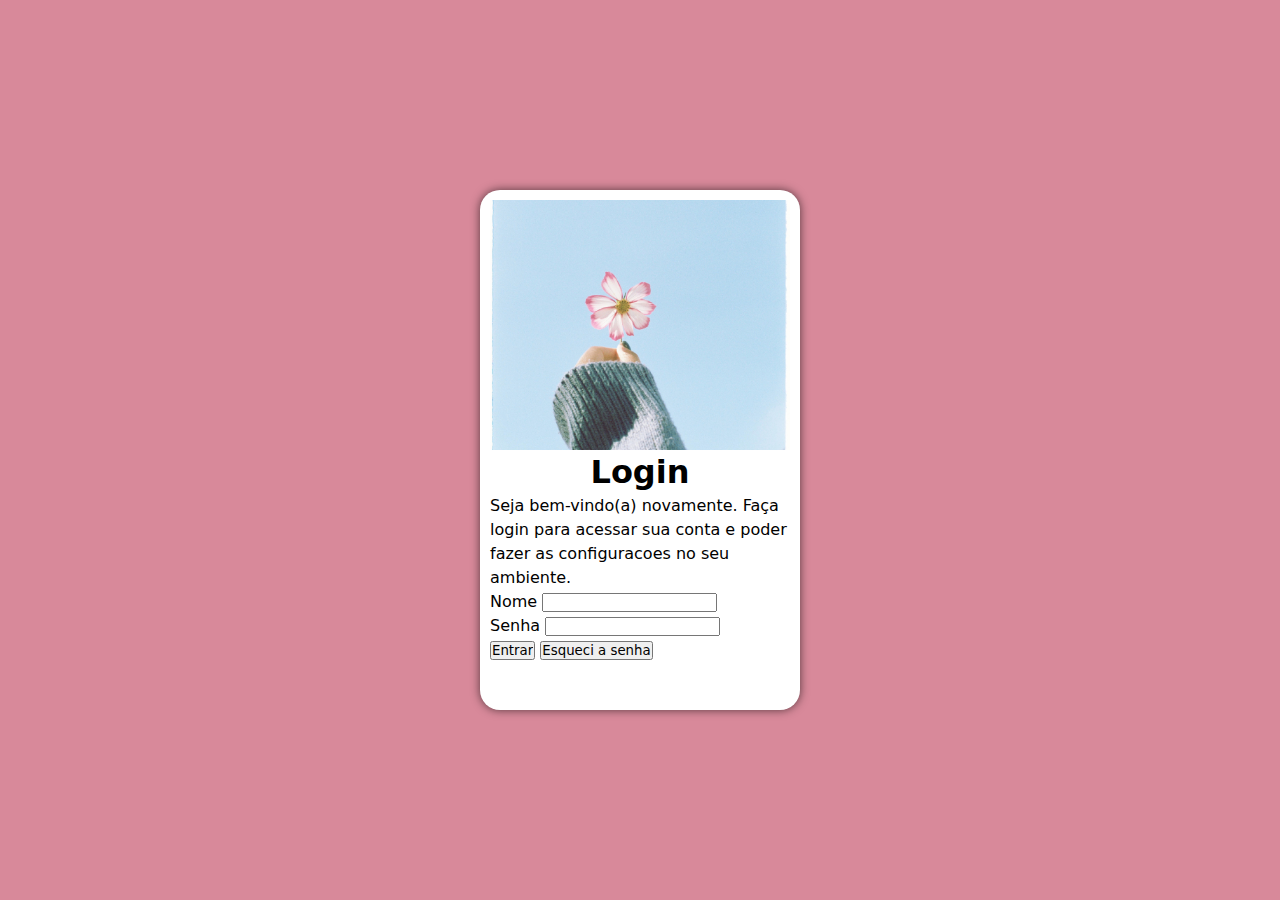
==== login.html @ 4180ae2e "primeira etapa projeto login" ====
<!DOCTYPE html>
<html lang="pt-br">
<head>
    <meta charset="UTF-8">
    <meta http-equiv="X-UA-Compatible" content="IE=edge">
    <meta name="viewport" content="width=device-width, initial-scale=1.0">
    <title>Projeto Login</title>
    <link rel="stylesheet" href="estilos/style.css" media="all">
    <link rel="stylesheet" href="estilos/media-query.css">
</head>
<body>
    <main>
        <section id="imagem">
           <!-- Aqui vai a imagem nas CSS -->
        </section>
        <section id="login">
            <h1>Login</h1>
            <p>Seja bem-vindo(a) novamente. Faça login para acessar sua conta e poder fazer as configuracoes no seu ambiente.</p>
            <form action="cadastro.php" method="post">
                <label for="inome">Nome</label>
                <input type="text" name="nome" id="inome"><br>
                <label for="isenha">Senha</label>
                <input type="password" name="senha" id="isenha"><br>
                <input type="button" value="Entrar">
                <input type="button" value="Esqueci a senha">
            </form>
        </section>
    </main>
</body>
</html>
---- estilos/style.css ----
@charset "UTF-8";

*{
    margin: 0px;
    padding: 0px;
    font-family: system-ui, -apple-system, BlinkMacSystemFont, 'Segoe UI', Roboto, Oxygen, Ubuntu, Cantarell, 'Open Sans', 'Helvetica Neue', sans-serif;
}

body, html{
    background-color: #D8899A;
    height: 100vh;
    width: 100vw;
    position: relative;
}

main{
    position: absolute;
    top: 50%;
    left: 50%;
    transform: translate(-50%, -50%);

    background-color: white;
    width: 300px;
    height: 500px;
    padding: 10px;
    border-radius: 20px;
    box-shadow: 0px 0px 10px rgba(0, 0, 0, 0.61);
}

section#login > h1 {
    font-size: 2em;
    font-weight: bolder;
    text-align: center;
    padding: 10px;
}
section#imagem{
    display: block;
    background: url(../imagens/back-flor-menor.jpg) no-repeat center center;
    background-size: cover;
    height: 250px;
    
}
section#login {
    display: block;
    line-height: 1.5em;
}
---- estilos/media-query.css ----
@charset "UTF-8";

@charset "UTF-8";
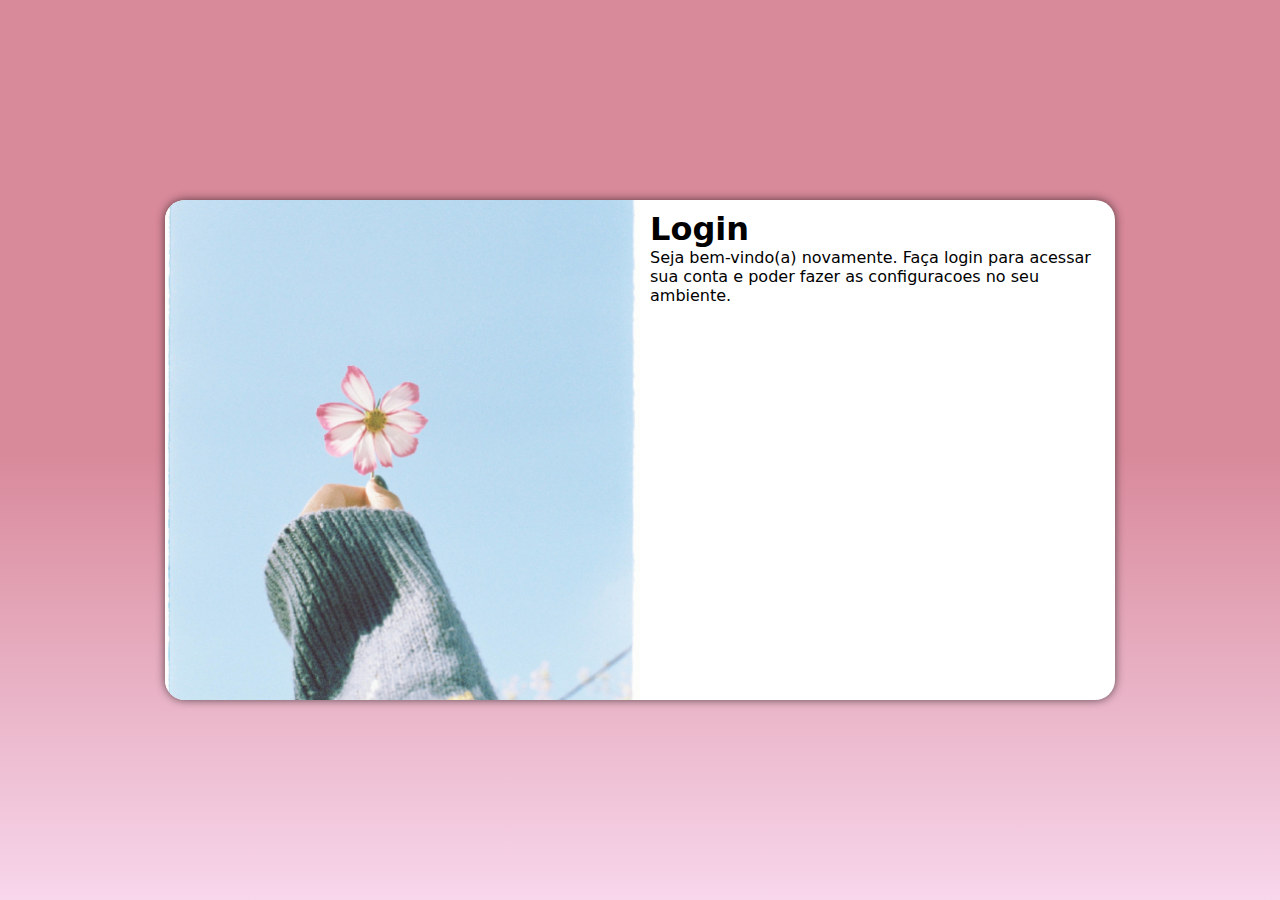
==== commit 74ad5a3b: "media query para outras telas" ====
--- a/login.html
+++ b/login.html
@@ -10,20 +10,22 @@
 </head>
 <body>
     <main>
-        <section id="imagem">
-           <!-- Aqui vai a imagem nas CSS -->
-        </section>
         <section id="login">
-            <h1>Login</h1>
-            <p>Seja bem-vindo(a) novamente. Faça login para acessar sua conta e poder fazer as configuracoes no seu ambiente.</p>
-            <form action="cadastro.php" method="post">
-                <label for="inome">Nome</label>
-                <input type="text" name="nome" id="inome"><br>
-                <label for="isenha">Senha</label>
-                <input type="password" name="senha" id="isenha"><br>
-                <input type="button" value="Entrar">
-                <input type="button" value="Esqueci a senha">
-            </form>
+            <div id="imagem">
+                <!-- Aqui vai a imagem nas CSS -->
+            </div>
+            <div id="formulario">
+                <h1>Login</h1>
+                <p>Seja bem-vindo(a) novamente. Faça login para acessar sua conta e poder fazer as configuracoes no seu ambiente.</p>
+                <form action="cadastro.php" method="post">
+                    <!-- <label for="inome">Nome</label>
+                    <input type="text" name="nome" id="inome"><br>
+                    <label for="isenha">Senha</label>
+                    <input type="password" name="senha" id="isenha"><br>
+                    <input type="button" value="Entrar">
+                    <input type="button" value="Esqueci a senha"> -->
+                </form>
+            </div>
         </section>
     </main>
 </body>
--- a/estilos/style.css
+++ b/estilos/style.css
@@ -4,43 +4,47 @@
     margin: 0px;
     padding: 0px;
     font-family: system-ui, -apple-system, BlinkMacSystemFont, 'Segoe UI', Roboto, Oxygen, Ubuntu, Cantarell, 'Open Sans', 'Helvetica Neue', sans-serif;
+    box-sizing: border-box;
 }
 
 body, html{
     background-color: #D8899A;
     height: 100vh;
     width: 100vw;
-    position: relative;
 }
 
 main{
+    position: relative;
+    height: 100vh;
+    width: 100vw;
+}
+
+section#login {
     position: absolute;
     top: 50%;
     left: 50%;
     transform: translate(-50%, -50%);
+    overflow: hidden;
 
     background-color: white;
-    width: 300px;
+    width: 250px;
     height: 500px;
-    padding: 10px;
     border-radius: 20px;
     box-shadow: 0px 0px 10px rgba(0, 0, 0, 0.61);
+
+    transition: width 0.3s, height 0,3s;
+    transition-timing-function: ease;
 }
 
-section#login > h1 {
-    font-size: 2em;
-    font-weight: bolder;
-    text-align: center;
-    padding: 10px;
-}
-section#imagem{
+section#login > div#imagem{
     display: block;
     background: url(../imagens/back-flor-menor.jpg) no-repeat center center;
     background-size: cover;
-    height: 250px;
+    height: 200px;
     
 }
-section#login {
+
+section#login > div#formulario {
     display: block;
-    line-height: 1.5em;
+    padding: 10px;
 }--- a/estilos/media-query.css
+++ b/estilos/media-query.css
@@ -1,4 +1,47 @@
 @charset "UTF-8";
 
-@charset "UTF-8";
+@media screen and (min-width: 768px) and (max-width:992px){
+    body {
+        background-image: linear-gradient(to bottom, #D8899A, #d8899a9f, rgba(248, 215, 236, 0.993));
+    }
+    
+    section#login{
+        width: 90vw;
+    }
+    
+    section#login > div#imagem{
+        float: left;
+        width: 30%;
+        height: 100%;
+        
+    }
+    section#login > div#formulario {
+        float: right;
+        width: 70%;
+        padding: 10px;
+    }
+      
+}
 
+@media screen and (min-width: 992px) {
+    body {
+        background-image: linear-gradient(to bottom, #D8899A, #D8899A, rgba(248, 215, 236, 0.993));
+    }
+    
+    section#login{
+        width: 950px;
+    }
+    
+    section#login > div#imagem{
+        float: left;
+        width: 50%;
+        height: 100%;
+        
+    }
+    section#login > div#formulario {
+        float: right;
+        width: 50%;
+    }
+    
+      
+}
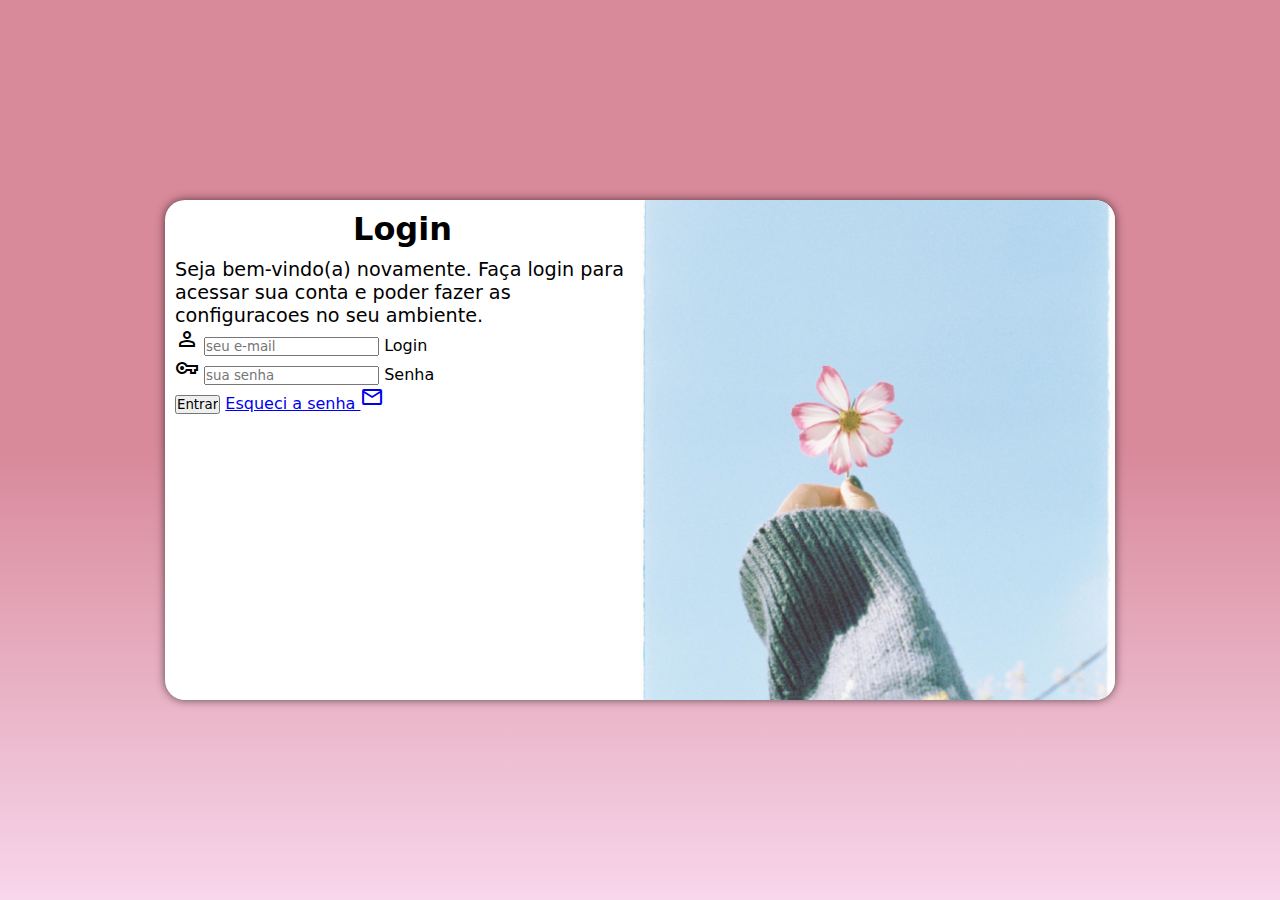
==== commit f340d108: "formulario do projeto login" ====
--- a/login.html
+++ b/login.html
@@ -5,6 +5,7 @@
     <meta http-equiv="X-UA-Compatible" content="IE=edge">
     <meta name="viewport" content="width=device-width, initial-scale=1.0">
     <title>Projeto Login</title>
+    <link rel="stylesheet" href="https://fonts.googleapis.com/css2?family=Material+Symbols+Outlined:opsz,wght,FILL,GRAD@48,400,0,0" />
     <link rel="stylesheet" href="estilos/style.css" media="all">
     <link rel="stylesheet" href="estilos/media-query.css">
 </head>
@@ -17,13 +18,21 @@
             <div id="formulario">
                 <h1>Login</h1>
                 <p>Seja bem-vindo(a) novamente. Faça login para acessar sua conta e poder fazer as configuracoes no seu ambiente.</p>
-                <form action="cadastro.php" method="post">
-                    <!-- <label for="inome">Nome</label>
-                    <input type="text" name="nome" id="inome"><br>
-                    <label for="isenha">Senha</label>
-                    <input type="password" name="senha" id="isenha"><br>
+                <form action="login.php" method="post">
+                    <div class="campo">
+                        <span class="material-symbols-outlined">person</span>
+                        <input type="email" name="login" id="ilogin" placeholder="seu e-mail" autocomplete="email" required maxlength="30">
+                        <label for="ilogin">Login</label>
+                    </div>
+                    <div>
+                        <span class="material-symbols-outlined">vpn_key</span>
+                        <input type="password" name="senha" id="isenha" placeholder="sua senha" autocomplete="current-password" required minlength="8" maxlength="20">
+                        <label for="isenha">Senha</label>
+                    </div>
                     <input type="button" value="Entrar">
-                    <input type="button" value="Esqueci a senha"> -->
+                    <a href="esqueci.html">
+                        Esqueci a senha <span class="material-symbols-outlined">mail</span>
+                    </a>
                 </form>
             </div>
         </section>
--- a/estilos/style.css
+++ b/estilos/style.css
@@ -47,4 +47,13 @@
 section#login > div#formulario {
     display: block;
     padding: 10px;
+}
+
+div#formulario > h1 {
+    text-align: center;
+    margin-bottom: 10px;
+}
+
+div#formulario > p {
+    font-size: 0.8em;
 }--- a/estilos/media-query.css
+++ b/estilos/media-query.css
@@ -33,15 +33,21 @@
     }
     
     section#login > div#imagem{
-        float: left;
+        float: right;
         width: 50%;
         height: 100%;
         
     }
     section#login > div#formulario {
-        float: right;
+        float: left;
         width: 50%;
+    } 
+    
+    div#formulario > h1 {
+        font-size: 2em;
     }
     
-      
+    div#formulario > p {
+        font-size: 1.2em;
+    }
 }
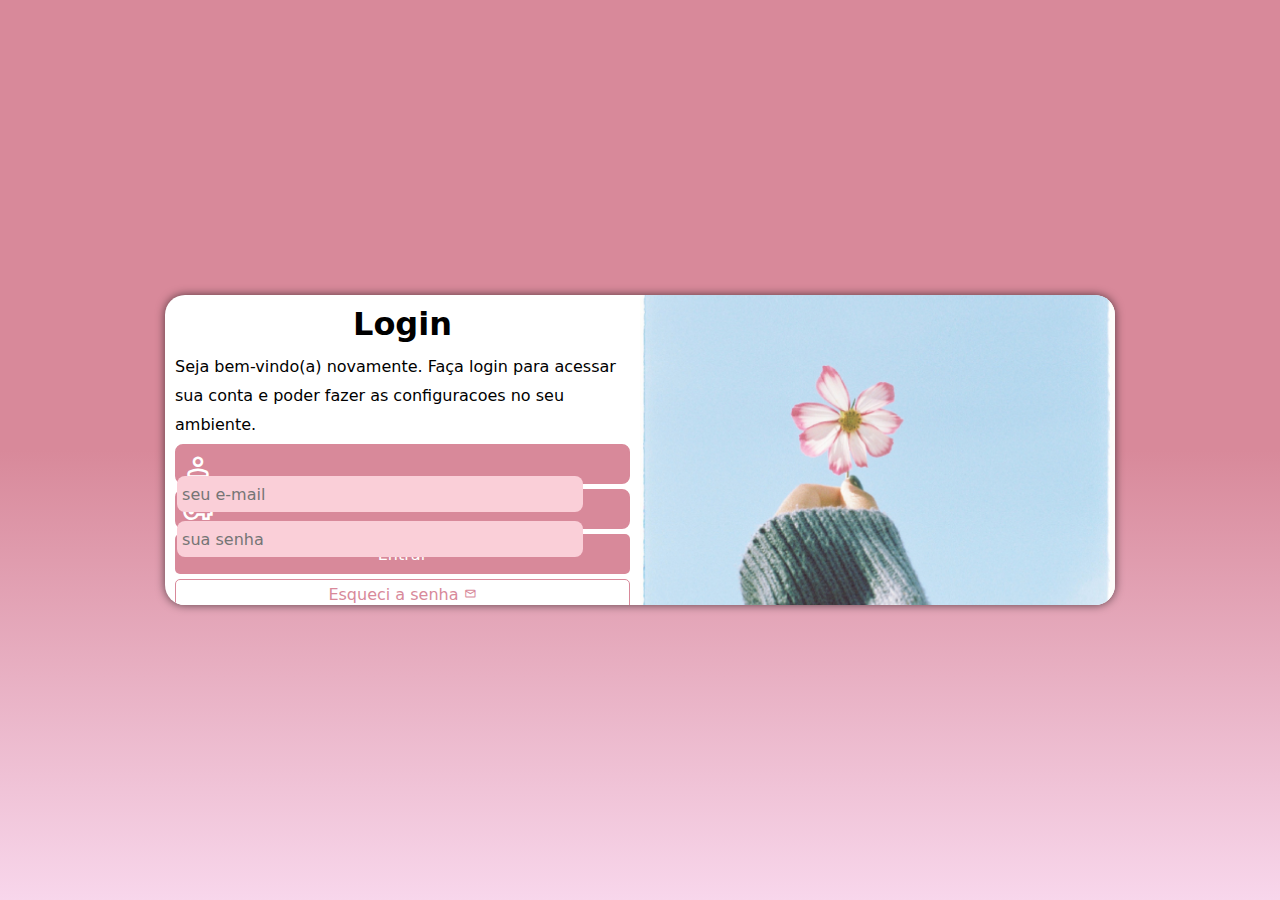
==== commit 81702789: "Finalizando projeto login" ====
--- a/login.html
+++ b/login.html
@@ -21,16 +21,16 @@
                 <form action="login.php" method="post">
                     <div class="campo">
                         <span class="material-symbols-outlined">person</span>
-                        <input type="email" name="login" id="ilogin" placeholder="seu e-mail" autocomplete="email" required maxlength="30">
+                        <input type="email" name="login" id="ilogin" placeholder=" seu e-mail" autocomplete="email" required maxlength="30">
                         <label for="ilogin">Login</label>
                     </div>
-                    <div>
+                    <div class="campo">
                         <span class="material-symbols-outlined">vpn_key</span>
-                        <input type="password" name="senha" id="isenha" placeholder="sua senha" autocomplete="current-password" required minlength="8" maxlength="20">
+                        <input type="password" name="senha" id="isenha" placeholder=" sua senha" autocomplete="current-password" required minlength="8" maxlength="20">
                         <label for="isenha">Senha</label>
                     </div>
-                    <input type="button" value="Entrar">
-                    <a href="esqueci.html">
+                    <input type="submit" value="Entrar">
+                    <a href="esqueci.html" class="botao">
                         Esqueci a senha <span class="material-symbols-outlined">mail</span>
                     </a>
                 </form>
--- a/estilos/style.css
+++ b/estilos/style.css
@@ -23,15 +23,15 @@
     position: absolute;
     top: 50%;
     left: 50%;
-    transform: translate(-50%, -50%);
     overflow: hidden;
 
     background-color: white;
     width: 250px;
-    height: 500px;
+    height: 555px;
     border-radius: 20px;
     box-shadow: 0px 0px 10px rgba(0, 0, 0, 0.61);
 
+    transform: translate(-50%, -50%);
     transition: width 0.3s, height 0,3s;
     transition-timing-function: ease;
 }
@@ -55,5 +55,83 @@
 }
 
 div#formulario > p {
+    font-size: 1em;
+    line-height: 1.8em;
+}
+
+form > div.campo{
+    background-color: #D8899A;
+    border: 2px solid #D8899A;
+    display: block;
+    width: 100%;
+    height: 40px;
+    border-radius: 8px;
+    margin: 5px 0px;
+}
+
+div.campo > label {
+    display: none;
+}
+
+div.campo > span {
+    color: white;
+    font-size: 2em;
+    width: 40px;
+    padding: 5px;
+    border-radius: 8px;
+}
+
+
+div.campo > input{
+    background-color: #facfd8;
+    font-size: 1em;
+    width: calc(100% - 44.8px);
+    height: 100%;
+    border: 0px;
+    border-radius: 8px;
+    transform: translateY(-12px);
+}
+
+div.campo > input:focus-within{
+    background-color: white;
+}
+
+form >  input[type=submit] {
+    display: block;
+    font-size: 1em;
+    width: 100%;
+    height: 40px;
+    background-color: #D8899A;
+    color: white;
+    border: none;
+    border-radius: 5px;
+    cursor: pointer;
+}
+
+form >  input[type=submit]:hover {
+    background-color: #e92a53;
+}
+
+form > a.botao {
+    display: block;
+    text-align: center;
+    font-size: 1em;
+    width: 100%;
+    height: 40px;
+    padding-top: 5px;
+    margin-top: 5px;
+    color: #D8899A;
+    background-color: white;
+    border: 1px solid #D8899A;
+    border-radius: 5px;
+    text-decoration: none;
+}
+
+form > a.botao:hover {
+    background-color: #e92a53;
+    color: white;
+}
+
+form > a.botao > span {
     font-size: 0.8em;
 }--- a/estilos/media-query.css
+++ b/estilos/media-query.css
@@ -1,12 +1,13 @@
 @charset "UTF-8";
 
 @media screen and (min-width: 768px) and (max-width:992px){
-    body {
+    body { /*configuracoes para tablets  */
         background-image: linear-gradient(to bottom, #D8899A, #d8899a9f, rgba(248, 215, 236, 0.993));
     }
     
     section#login{
         width: 90vw;
+        height: 300px;
     }
     
     section#login > div#imagem{
@@ -24,12 +25,13 @@
 }
 
 @media screen and (min-width: 992px) {
-    body {
+    body {  /*configuracoes para telas grandes  */
         background-image: linear-gradient(to bottom, #D8899A, #D8899A, rgba(248, 215, 236, 0.993));
     }
     
     section#login{
         width: 950px;
+        height:310px;
     }
     
     section#login > div#imagem{
@@ -48,6 +50,6 @@
     }
     
     div#formulario > p {
-        font-size: 1.2em;
+        font-size: 1em;
     }
-}
+}